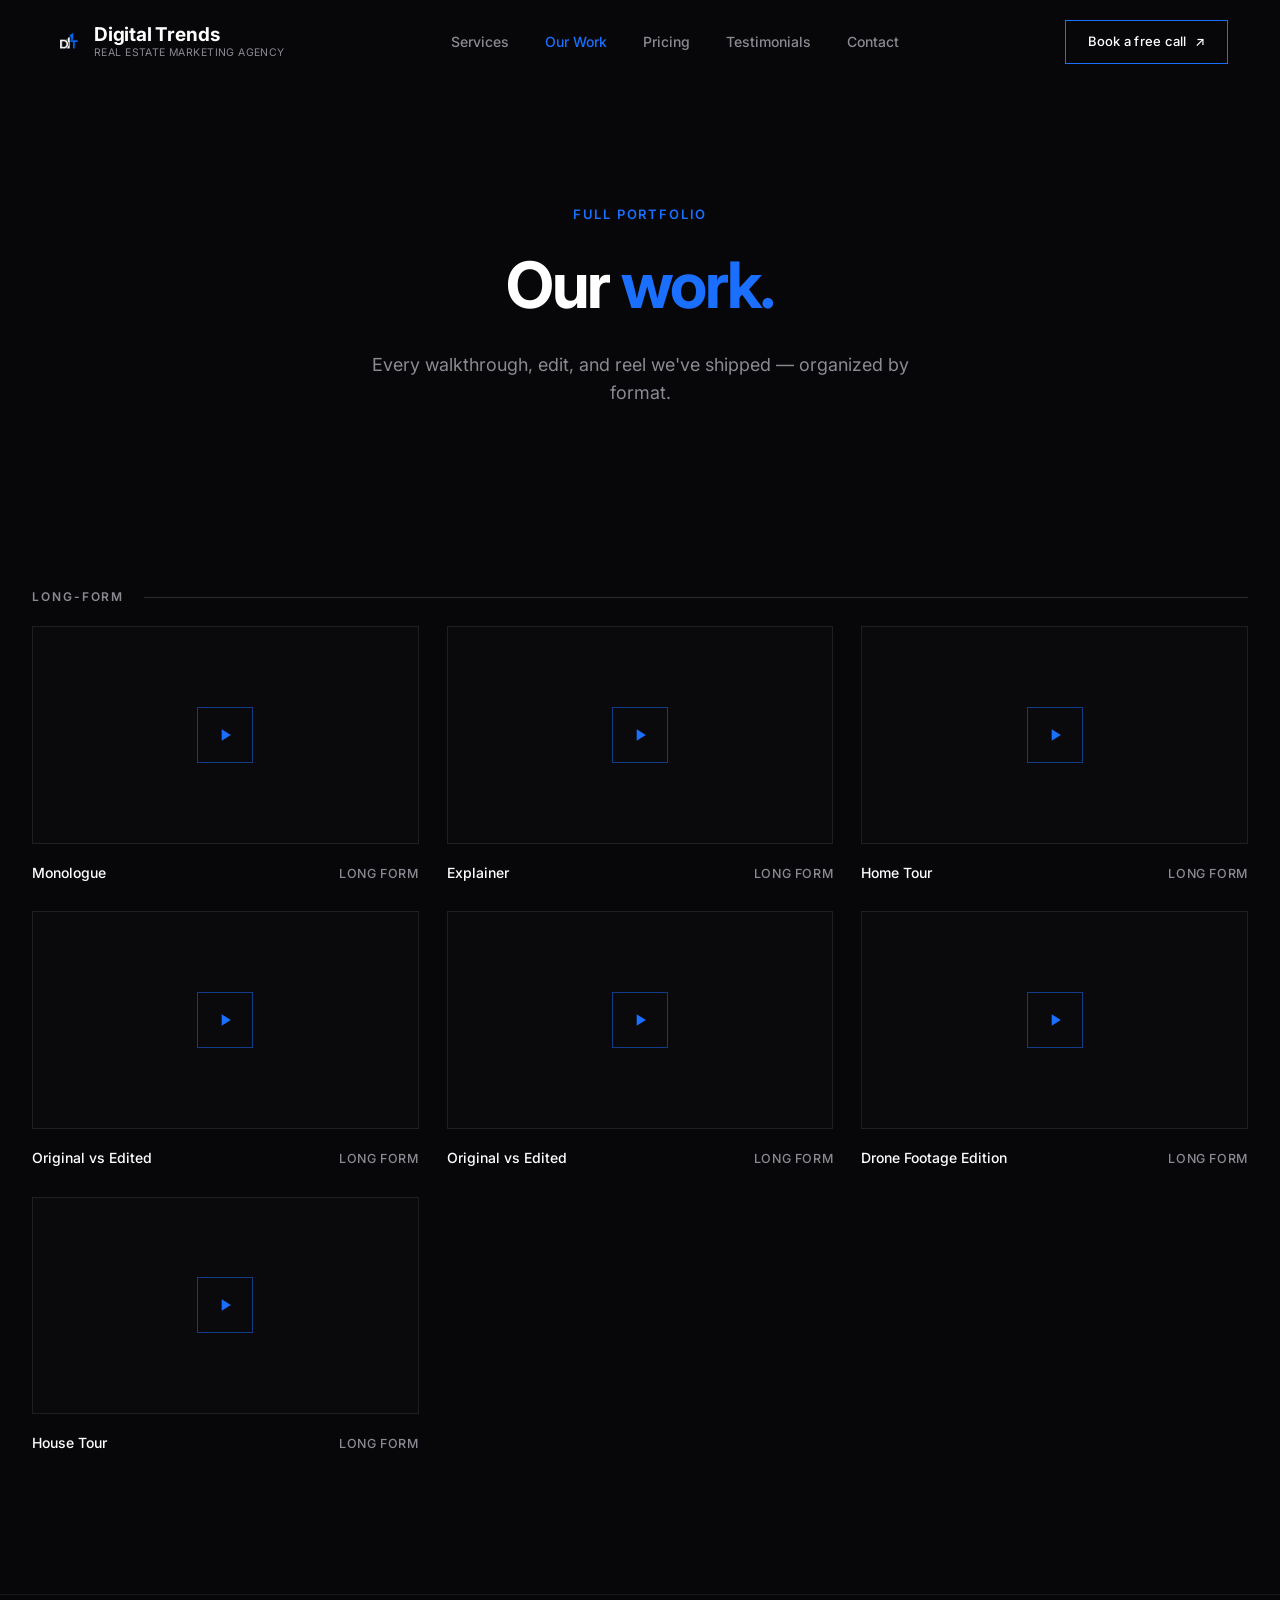
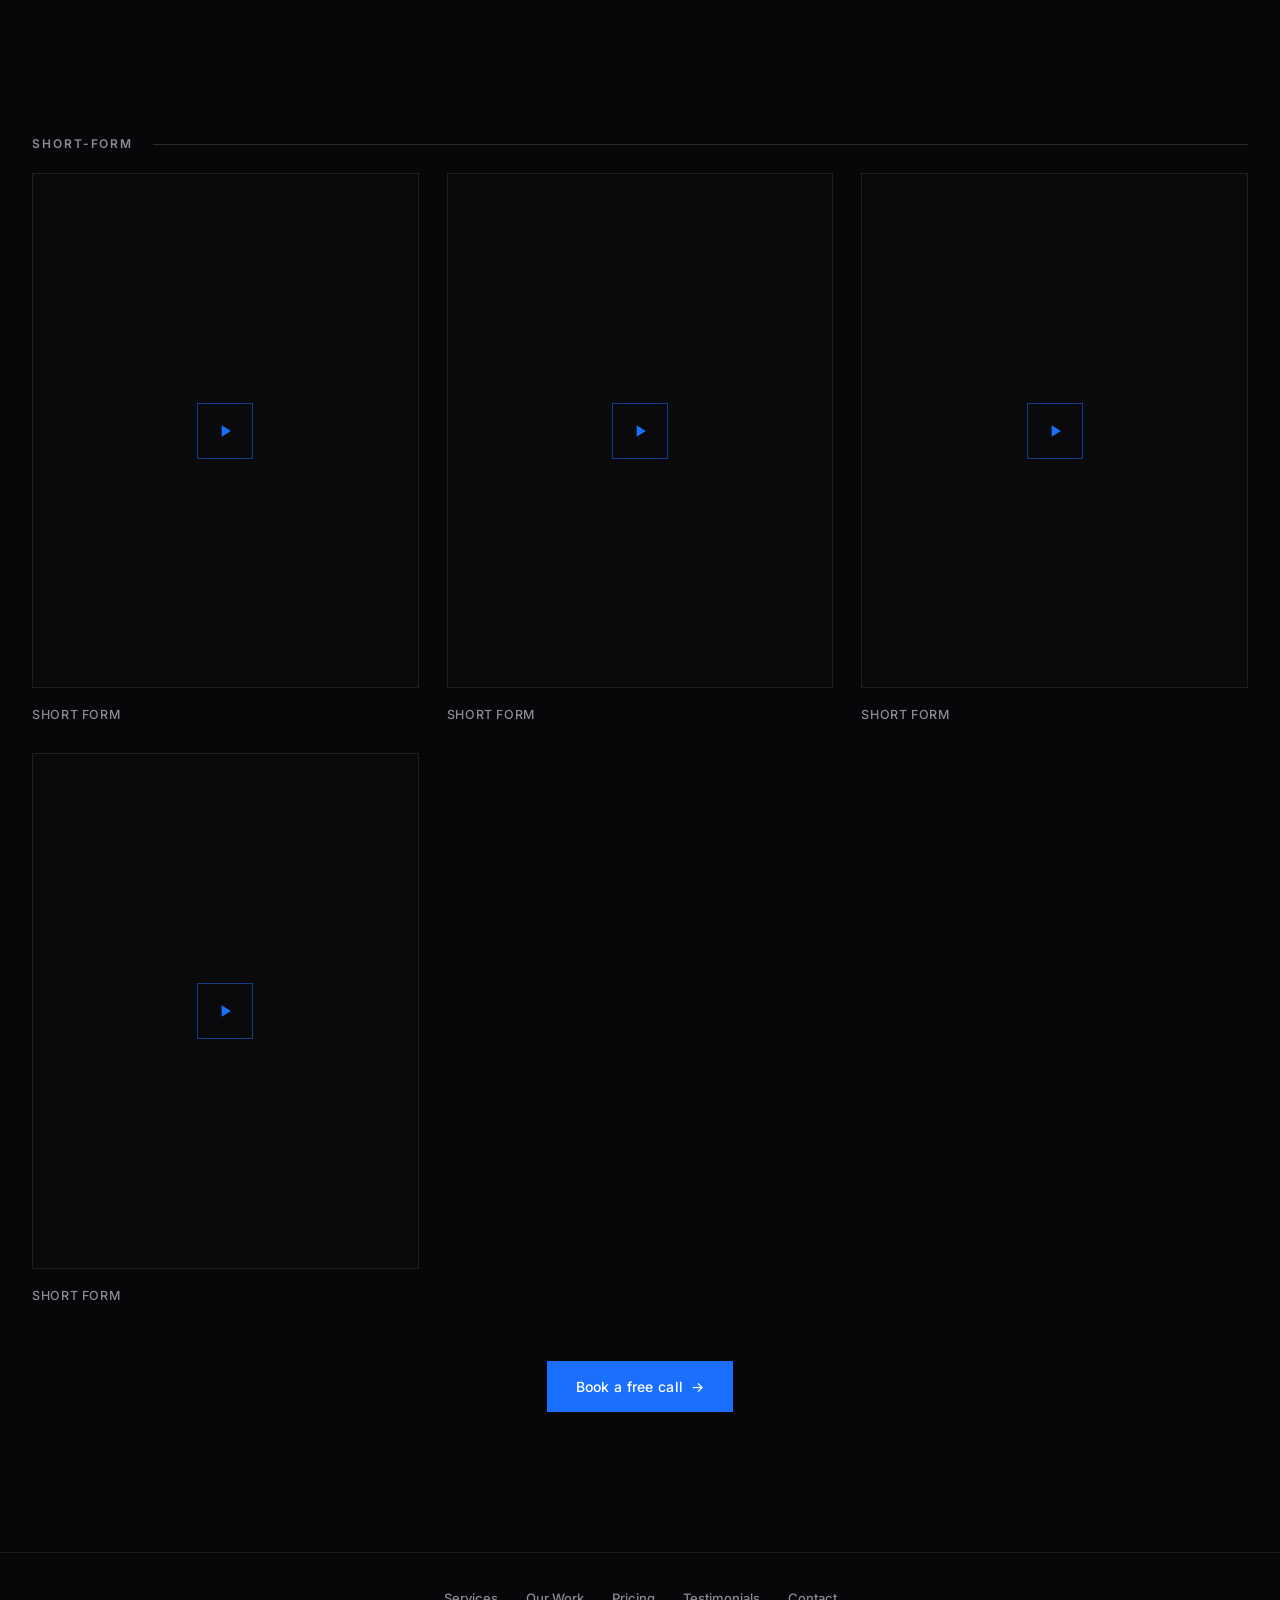
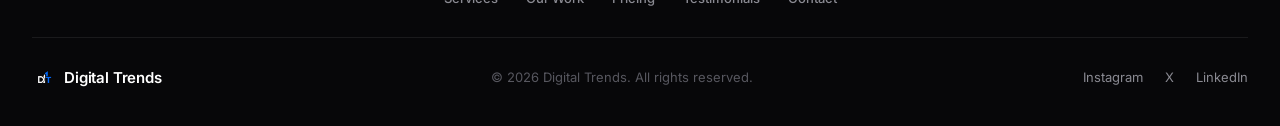
==== our-work.html @ fd2d45bd "Add files via upload" ====
<!DOCTYPE html>
<html lang="en">
<head>
<meta charset="UTF-8">
<meta name="viewport" content="width=device-width, initial-scale=1.0">
<title>Our Work — Digital Trends</title>
<meta name="description" content="Full portfolio of video editing, walkthroughs, and short-form content from Digital Trends.">
<link rel="icon" type="image/png" href="/logo-transparent.png">
<link rel="preconnect" href="https://fonts.googleapis.com">
<link rel="preconnect" href="https://fonts.gstatic.com" crossorigin>
<link href="https://fonts.googleapis.com/css2?family=Inter:wght@300;400;500;600;700&display=swap" rel="stylesheet">
<link rel="stylesheet" href="/styles.css">
</head>
<body>

<!-- NAVBAR -->
<header class="navbar" id="navbar">
  <div class="nav-inner">
    <a href="/" class="logo">
      <img src="/logo-transparent.png" alt="Digital Trends logo" class="logo-mark">
      <span class="logo-text-group">
        <span class="logo-text">Digital Trends</span>
        <span class="logo-sub">Real estate marketing agency</span>
      </span>
    </a>
    <nav class="nav-links">
      <a href="/#services">Services</a>
      <a href="/our-work.html" class="active">Our Work</a>
      <a href="/#pricing">Pricing</a>
      <a href="/#testimonials">Testimonials</a>
      <a href="/#contact">Contact</a>
    </nav>
    <a href="/#contact" class="btn btn-outline nav-cta">Book a free call <span class="arrow">↗</span></a>
    <button class="menu-toggle" id="menuToggle" aria-label="Toggle menu">
      <span></span><span></span><span></span>
    </button>
  </div>
  <div class="mobile-menu" id="mobileMenu">
    <a href="/#services">Services</a>
    <a href="/our-work.html">Our Work</a>
    <a href="/#pricing">Pricing</a>
    <a href="/#testimonials">Testimonials</a>
    <a href="/#contact">Contact</a>
    <a href="/#contact" class="btn btn-outline">Book a free call <span class="arrow">↗</span></a>
  </div>
</header>

<!-- PAGE HEADER -->
<section class="hero" style="padding-bottom: 40px;">
  <div class="hero-inner">
    <p class="eyebrow reveal">Full portfolio</p>
    <h1 class="hero-headline reveal" style="font-size: clamp(36px, 6vw, 64px);">
      <span>Our <span class="accent">work.</span></span>
    </h1>
    <p class="hero-sub reveal">Every walkthrough, edit, and reel we've shipped — organized by format.</p>
  </div>
</section>

<!-- LONG FORM -->
<section class="section" id="long-form" style="border-top: none;">
  <div class="section-inner">
    <p class="section-label">Long-form<span class="label-line"></span></p>
    <div class="work-grid work-grid-landscape">

      <div class="work-card reveal">
        <div class="work-thumb work-thumb-landscape" style="background-image:url('https://img.youtube.com/vi/fi4NK1GwsSE/hqdefault.jpg')" onclick="dtLoadVideo(this,'fi4NK1GwsSE')">
          <div class="play-btn"><svg viewBox="0 0 24 24" width="20" height="20"><path d="M8 5v14l11-7z" fill="currentColor"/></svg></div>
        </div>
        <div class="work-meta">
          <span>Monologue</span>
          <span class="work-platform">Long Form</span>
        </div>
      </div>

      <div class="work-card reveal">
        <div class="work-thumb work-thumb-landscape" style="background-image:url('https://img.youtube.com/vi/wLvbdM75cHY/hqdefault.jpg')" onclick="dtLoadVideo(this,'wLvbdM75cHY')">
          <div class="play-btn"><svg viewBox="0 0 24 24" width="20" height="20"><path d="M8 5v14l11-7z" fill="currentColor"/></svg></div>
        </div>
        <div class="work-meta">
          <span>Explainer</span>
          <span class="work-platform">Long Form</span>
        </div>
      </div>

      <div class="work-card reveal">
        <div class="work-thumb work-thumb-landscape" style="background-image:url('https://img.youtube.com/vi/Q_lu_Rno0AE/hqdefault.jpg')" onclick="dtLoadVideo(this,'Q_lu_Rno0AE')">
          <div class="play-btn"><svg viewBox="0 0 24 24" width="20" height="20"><path d="M8 5v14l11-7z" fill="currentColor"/></svg></div>
        </div>
        <div class="work-meta">
          <span>Home Tour</span>
          <span class="work-platform">Long Form</span>
        </div>
      </div>

      <div class="work-card reveal">
        <div class="work-thumb work-thumb-landscape" style="background-image:url('https://img.youtube.com/vi/Td4HWaUN7Wo/hqdefault.jpg')" onclick="dtLoadVideo(this,'Td4HWaUN7Wo')">
          <div class="play-btn"><svg viewBox="0 0 24 24" width="20" height="20"><path d="M8 5v14l11-7z" fill="currentColor"/></svg></div>
        </div>
        <div class="work-meta">
          <span>Original vs Edited</span>
          <span class="work-platform">Long Form</span>
        </div>
      </div>

      <div class="work-card reveal">
        <div class="work-thumb work-thumb-landscape" style="background-image:url('https://img.youtube.com/vi/u5E0Rns1EhI/hqdefault.jpg')" onclick="dtLoadVideo(this,'u5E0Rns1EhI')">
          <div class="play-btn"><svg viewBox="0 0 24 24" width="20" height="20"><path d="M8 5v14l11-7z" fill="currentColor"/></svg></div>
        </div>
        <div class="work-meta">
          <span>Original vs Edited</span>
          <span class="work-platform">Long Form</span>
        </div>
      </div>

      <div class="work-card reveal">
        <div class="work-thumb work-thumb-landscape" style="background-image:url('https://img.youtube.com/vi/aWLTbC9oyNI/hqdefault.jpg')" onclick="dtLoadVideo(this,'aWLTbC9oyNI')">
          <div class="play-btn"><svg viewBox="0 0 24 24" width="20" height="20"><path d="M8 5v14l11-7z" fill="currentColor"/></svg></div>
        </div>
        <div class="work-meta">
          <span>Drone Footage Edition</span>
          <span class="work-platform">Long Form</span>
        </div>
      </div>

      <div class="work-card reveal">
        <div class="work-thumb work-thumb-landscape" style="background-image:url('https://img.youtube.com/vi/Ean4Mn7zc-U/hqdefault.jpg')" onclick="dtLoadVideo(this,'Ean4Mn7zc-U')">
          <div class="play-btn"><svg viewBox="0 0 24 24" width="20" height="20"><path d="M8 5v14l11-7z" fill="currentColor"/></svg></div>
        </div>
        <div class="work-meta">
          <span>House Tour</span>
          <span class="work-platform">Long Form</span>
        </div>
      </div>

    </div>
  </div>
</section>

<!-- SHORT FORM -->
<section class="section" id="short-form">
  <div class="section-inner">
    <p class="section-label">Short-form<span class="label-line"></span></p>
    <div class="work-grid">

      <div class="work-card reveal">
        <div class="work-thumb" style="background-image:url('https://img.youtube.com/vi/OPn2lEMlhB8/hqdefault.jpg')" onclick="dtLoadVideo(this,'OPn2lEMlhB8')">
          <div class="play-btn"><svg viewBox="0 0 24 24" width="20" height="20"><path d="M8 5v14l11-7z" fill="currentColor"/></svg></div>
        </div>
        <div class="work-meta">
          <span class="work-platform">Short Form</span>
        </div>
      </div>

      <div class="work-card reveal">
        <div class="work-thumb" style="background-image:url('https://img.youtube.com/vi/ysMcJxgSS9Y/hqdefault.jpg')" onclick="dtLoadVideo(this,'ysMcJxgSS9Y')">
          <div class="play-btn"><svg viewBox="0 0 24 24" width="20" height="20"><path d="M8 5v14l11-7z" fill="currentColor"/></svg></div>
        </div>
        <div class="work-meta">
          <span class="work-platform">Short Form</span>
        </div>
      </div>

      <div class="work-card reveal">
        <div class="work-thumb" style="background-image:url('https://img.youtube.com/vi/kUng3A5QJ70/hqdefault.jpg')" onclick="dtLoadVideo(this,'kUng3A5QJ70')">
          <div class="play-btn"><svg viewBox="0 0 24 24" width="20" height="20"><path d="M8 5v14l11-7z" fill="currentColor"/></svg></div>
        </div>
        <div class="work-meta">
          <span class="work-platform">Short Form</span>
        </div>
      </div>

      <div class="work-card reveal">
        <div class="work-thumb" style="background-image:url('https://img.youtube.com/vi/Egazi7YWL7o/hqdefault.jpg')" onclick="dtLoadVideo(this,'Egazi7YWL7o')">
          <div class="play-btn"><svg viewBox="0 0 24 24" width="20" height="20"><path d="M8 5v14l11-7z" fill="currentColor"/></svg></div>
        </div>
        <div class="work-meta">
          <span class="work-platform">Short Form</span>
        </div>
      </div>

    </div>

    <div class="work-cta reveal">
      <a href="/#contact" class="btn btn-solid">Book a free call <span class="arrow">→</span></a>
    </div>
  </div>
</section>

<!-- FOOTER -->
<footer class="footer">
  <div class="footer-links">
    <a href="/#services">Services</a>
    <a href="/our-work.html">Our Work</a>
    <a href="/#pricing">Pricing</a>
    <a href="/#testimonials">Testimonials</a>
    <a href="/#contact">Contact</a>
  </div>
  <div class="footer-inner">
    <a href="/" class="logo footer-logo">
      <img src="/logo-transparent.png" alt="Digital Trends logo" class="logo-mark">
      <span class="logo-text">Digital Trends</span>
    </a>
    <p class="footer-copy">&copy; 2026 Digital Trends. All rights reserved.</p>
    <div class="footer-socials">
      <a href="https://www.instagram.com/real.estatetrends/" target="_blank" rel="noopener">Instagram</a>
      <a href="https://x.com/Digitalltrends" target="_blank" rel="noopener">X</a>
      <a href="https://www.linkedin.com/in/digital-trends-1b1905409/" target="_blank" rel="noopener">LinkedIn</a>
    </div>
  </div>
</footer>

<script src="/script.js"></script>
<script>
function dtLoadVideo(el, id) {
  el.style.backgroundImage = 'none';
  el.onclick = null;
  el.innerHTML = '<iframe src="https://www.youtube.com/embed/' + id + '?autoplay=1&modestbranding=1&rel=0" title="video" frameborder="0" allow="accelerometer; autoplay; clipboard-write; encrypted-media; gyroscope; picture-in-picture; web-share" allowfullscreen></iframe>';
}
</script>
</body>
</html>
---- styles.css ----
/* ==========================================================================
   Digital Trends — Luxury dark theme
   ========================================================================== */

:root {
  --bg: #070709;
  --bg-alt: #0c0c0f;
  --blue: #1a6fff;
  --white: #ffffff;
  --muted: #8a8a92;
  --muted-dim: #57575f;
  --border: rgba(255, 255, 255, 0.08);
  --border-strong: rgba(255, 255, 255, 0.14);
  --border-blue: rgba(26, 111, 255, 0.5);
  --max-width: 1240px;
  --section-pad: 140px;
}

* {
  margin: 0;
  padding: 0;
  box-sizing: border-box;
}

html {
  scroll-behavior: smooth;
  scroll-padding-top: 90px;
}

body {
  background: var(--bg);
  color: var(--white);
  font-family: 'Inter', -apple-system, BlinkMacSystemFont, sans-serif;
  font-weight: 400;
  line-height: 1.5;
  -webkit-font-smoothing: antialiased;
  overflow-x: hidden;
}

img, svg { display: block; max-width: 100%; }

a {
  color: inherit;
  text-decoration: none;
}

ul { list-style: none; }

.accent { color: var(--blue); }

/* ---- Reveal on scroll ---- */
.reveal {
  opacity: 0;
  transform: translateY(24px);
  transition: opacity 0.8s cubic-bezier(0.16, 1, 0.3, 1), transform 0.8s cubic-bezier(0.16, 1, 0.3, 1);
}
.reveal.in-view {
  opacity: 1;
  transform: translateY(0);
}

/* ---- Buttons ---- */
.btn {
  display: inline-flex;
  align-items: center;
  gap: 8px;
  padding: 14px 28px;
  font-size: 14px;
  font-weight: 500;
  letter-spacing: 0.02em;
  border: 0.5px solid transparent;
  cursor: pointer;
  transition: all 0.25s ease;
  white-space: nowrap;
}

.btn .arrow {
  transition: transform 0.25s ease;
  display: inline-block;
}
.btn:hover .arrow {
  transform: translate(3px, -2px);
}

.btn-solid {
  background: var(--blue);
  color: var(--white);
  border-color: var(--blue);
}
.btn-solid:hover {
  background: #0d5ce0;
  border-color: #0d5ce0;
}

.btn-outline {
  background: transparent;
  color: var(--white);
  border-color: var(--blue);
}
.btn-outline:hover {
  background: var(--blue);
  color: var(--white);
}

.btn-ghost {
  background: transparent;
  color: var(--white);
  border-color: var(--border-strong);
}
.btn-ghost:hover {
  border-color: var(--white);
}

/* ==========================================================================
   Navbar
   ========================================================================== */

.navbar {
  position: sticky;
  top: 0;
  z-index: 1000;
  width: 100%;
  border-bottom: 0.5px solid transparent;
  transition: border-color 0.3s ease, background 0.3s ease, backdrop-filter 0.3s ease;
}

.navbar.scrolled {
  background: rgba(7, 7, 9, 0.72);
  backdrop-filter: blur(14px);
  -webkit-backdrop-filter: blur(14px);
  border-bottom-color: var(--border);
}

.nav-inner {
  max-width: var(--max-width);
  margin: 0 auto;
  padding: 20px 32px;
  display: flex;
  align-items: center;
  justify-content: space-between;
  gap: 24px;
}

.logo {
  display: flex;
  flex-direction: column;
  gap: 2px;
  line-height: 1.1;
}

.logo-text {
  font-size: 19px;
  font-weight: 700;
  letter-spacing: -0.01em;
}

.logo-sub {
  font-size: 10.5px;
  font-weight: 400;
  color: var(--muted);
  letter-spacing: 0.04em;
  text-transform: uppercase;
}

.nav-links {
  display: flex;
  align-items: center;
  gap: 36px;
  margin: 0 auto;
}

.nav-links a {
  font-size: 14px;
  font-weight: 500;
  color: var(--muted);
  transition: color 0.2s ease;
  position: relative;
}

.nav-links a:hover {
  color: var(--white);
}

.nav-links a.active,
.mobile-menu a.active {
  color: var(--blue);
}

.nav-cta {
  padding: 11px 22px;
  font-size: 13px;
  flex-shrink: 0;
}

.menu-toggle {
  display: none;
  flex-direction: column;
  gap: 5px;
  background: none;
  border: none;
  cursor: pointer;
  padding: 6px;
}
.menu-toggle span {
  width: 22px;
  height: 1px;
  background: var(--white);
  transition: all 0.25s ease;
}

.mobile-menu {
  display: none;
  flex-direction: column;
  gap: 0;
  padding: 0 32px;
  max-height: 0;
  overflow: hidden;
  transition: max-height 0.35s ease, padding 0.35s ease;
  background: rgba(7, 7, 9, 0.98);
  border-bottom: 0.5px solid var(--border);
}
.mobile-menu.open {
  max-height: 420px;
  padding: 12px 32px 28px;
}
.mobile-menu a {
  padding: 14px 0;
  border-bottom: 0.5px solid var(--border);
  font-size: 15px;
  font-weight: 500;
  color: var(--white);
}
.mobile-menu .btn {
  margin-top: 20px;
  justify-content: center;
  border-bottom: none;
}

/* ==========================================================================
   Hero
   ========================================================================== */

.hero {
  padding: 120px 32px 100px;
  display: flex;
  justify-content: center;
}

.hero-inner {
  max-width: 880px;
  width: 100%;
  text-align: center;
  display: flex;
  flex-direction: column;
  align-items: center;
}

.eyebrow {
  font-size: 13px;
  font-weight: 600;
  color: var(--blue);
  text-transform: uppercase;
  letter-spacing: 0.14em;
  margin-bottom: 28px;
}

.hero-headline {
  font-size: clamp(44px, 8vw, 92px);
  font-weight: 700;
  letter-spacing: -0.03em;
  line-height: 1.04;
  display: flex;
  flex-direction: column;
}

.hero-sub {
  margin-top: 32px;
  max-width: 560px;
  font-size: 18px;
  font-weight: 400;
  color: var(--muted);
  line-height: 1.6;
}

.hero-actions {
  margin-top: 44px;
  display: flex;
  gap: 16px;
  flex-wrap: wrap;
  justify-content: center;
}

.hero-actions .btn {
  padding: 16px 32px;
  font-size: 15px;
}

.hero-proof {
  margin-top: 36px;
  font-size: 13px;
  color: var(--muted-dim);
  letter-spacing: 0.02em;
}

/* ==========================================================================
   Ticker
   ========================================================================== */

.ticker-bar {
  border-top: 0.5px solid var(--border);
  border-bottom: 0.5px solid var(--border);
  background: var(--bg-alt);
  overflow: hidden;
  padding: 22px 0;
  white-space: nowrap;
}

.ticker-track {
  display: inline-flex;
  align-items: center;
  animation: ticker-scroll 32s linear infinite;
  will-change: transform;
}

.ticker-track:hover {
  animation-play-state: paused;
}

.ticker-item {
  display: inline-flex;
  align-items: center;
  gap: 20px;
  padding: 0 28px;
  font-size: 14px;
  font-weight: 500;
  color: var(--muted-dim);
  text-transform: uppercase;
  letter-spacing: 0.08em;
}

.ticker-item .ticker-arrow {
  color: var(--blue);
  font-size: 14px;
}

@keyframes ticker-scroll {
  0% { transform: translateX(0); }
  100% { transform: translateX(-50%); }
}

/* ==========================================================================
   Stats
   ========================================================================== */

.stats {
  display: grid;
  grid-template-columns: repeat(3, 1fr);
  max-width: var(--max-width);
  margin: 0 auto;
}

.stat-item {
  padding: 72px 32px;
  text-align: center;
  border-right: 0.5px solid var(--border);
  display: flex;
  flex-direction: column;
  gap: 10px;
  align-items: center;
}

.stat-item:last-child {
  border-right: none;
}

.stat-number {
  font-size: clamp(40px, 5vw, 60px);
  font-weight: 700;
  letter-spacing: -0.02em;
  color: var(--white);
}

.stat-label {
  font-size: 12px;
  font-weight: 500;
  color: var(--muted);
  text-transform: uppercase;
  letter-spacing: 0.1em;
}

/* ==========================================================================
   Sections (shared)
   ========================================================================== */

.section {
  padding: var(--section-pad) 32px;
  border-top: 0.5px solid var(--border);
}

.section-inner {
  max-width: var(--max-width);
  margin: 0 auto;
}

.section-label {
  display: flex;
  align-items: center;
  gap: 20px;
  font-size: 12px;
  font-weight: 600;
  color: var(--muted);
  text-transform: uppercase;
  letter-spacing: 0.16em;
  margin-bottom: 20px;
}

.label-line {
  flex: 1;
  height: 0.5px;
  background: var(--border-strong);
}

.section-headline {
  font-size: clamp(30px, 4.5vw, 46px);
  font-weight: 700;
  letter-spacing: -0.02em;
  max-width: 700px;
  margin-bottom: 64px;
}

/* ==========================================================================
   Services
   ========================================================================== */

.services-grid {
  display: grid;
  grid-template-columns: repeat(3, 1fr);
  gap: 0.5px;
  background: var(--border);
  border: 0.5px solid var(--border);
}

.card {
  background: var(--bg);
  padding: 44px 36px;
  transition: background 0.3s ease, box-shadow 0.3s ease;
  position: relative;
}

.service-card {
  display: flex;
  flex-direction: column;
}

.service-card:hover {
  background: var(--bg-alt);
  box-shadow: inset 0 0 0 0.5px var(--border-blue);
}

.service-num {
  font-size: 13px;
  font-weight: 600;
  color: var(--blue);
  letter-spacing: 0.08em;
  margin-bottom: 24px;
}

.service-card h3 {
  font-size: 21px;
  font-weight: 600;
  letter-spacing: -0.01em;
  margin-bottom: 12px;
}

.service-card p {
  font-size: 14.5px;
  color: var(--muted);
  line-height: 1.6;
  flex: 1;
}

.chips {
  display: flex;
  flex-wrap: wrap;
  gap: 8px;
  margin-top: 28px;
}

.chip {
  font-size: 11.5px;
  font-weight: 500;
  color: var(--blue);
  border: 0.5px solid var(--border-blue);
  padding: 6px 12px;
  text-transform: uppercase;
  letter-spacing: 0.04em;
}

.cta-card {
  background: var(--bg-alt);
  display: flex;
  flex-direction: column;
  justify-content: center;
  align-items: flex-start;
  gap: 26px;
}

.cta-card h3 {
  font-size: 24px;
  font-weight: 600;
  line-height: 1.3;
  letter-spacing: -0.01em;
}

/* ---- Standalone closing CTA (home page, before footer) ---- */

.cta-card-standalone {
  align-items: center;
  text-align: center;
  padding: 72px 48px;
  border: 0.5px solid var(--border);
  transition: box-shadow 0.3s ease;
}

.cta-card-standalone:hover {
  box-shadow: inset 0 0 0 0.5px var(--border-blue);
}

.cta-card-standalone h3 {
  font-size: clamp(26px, 4vw, 36px);
}

/* ==========================================================================
   Our Work
   ========================================================================== */

.work-grid {
  display: grid;
  grid-template-columns: repeat(3, 1fr);
  gap: 28px;
}

.work-card {
  display: flex;
  flex-direction: column;
  gap: 18px;
}

.work-thumb {
  aspect-ratio: 9 / 12;
  background: var(--bg-alt);
  background-size: cover;
  background-position: center;
  border: 0.5px solid var(--border);
  display: flex;
  flex-direction: column;
  align-items: center;
  justify-content: center;
  gap: 18px;
  transition: border-color 0.3s ease;
  position: relative;
  cursor: pointer;
  overflow: hidden;
}

.work-thumb::before {
  content: '';
  position: absolute;
  inset: 0;
  background: rgba(7, 7, 9, 0.32);
  transition: background 0.25s ease;
}

.work-thumb:hover::before {
  background: rgba(7, 7, 9, 0.5);
}

.work-thumb .play-btn {
  position: relative;
  z-index: 1;
}

.work-card:hover .work-thumb {
  border-color: var(--border-blue);
}

.play-btn {
  width: 56px;
  height: 56px;
  border: 0.5px solid var(--border-blue);
  display: flex;
  align-items: center;
  justify-content: center;
  color: var(--blue);
  transition: background 0.25s ease, color 0.25s ease;
}

.work-card:hover .play-btn {
  background: var(--blue);
  color: var(--white);
}

.work-upload-note {
  font-size: 12px;
  color: var(--muted-dim);
  text-transform: uppercase;
  letter-spacing: 0.08em;
}

.work-meta {
  display: flex;
  justify-content: space-between;
  align-items: baseline;
  font-size: 14px;
  font-weight: 500;
}

.work-platform {
  color: var(--muted);
  font-size: 12.5px;
  text-transform: uppercase;
  letter-spacing: 0.05em;
}

.work-cta {
  margin-top: 56px;
  display: flex;
  justify-content: center;
}

/* ---- Video embeds (added) ---- */

.work-subheading {
  font-size: 13px;
  font-weight: 600;
  color: var(--muted);
  text-transform: uppercase;
  letter-spacing: 0.1em;
  margin-bottom: 24px;
}

.work-subheading:not(:first-of-type) {
  margin-top: 56px;
}

.work-thumb iframe {
  position: absolute;
  top: 0;
  left: 0;
  width: 100%;
  height: 100%;
  border: 0;
}

.work-grid-landscape .work-thumb-landscape {
  aspect-ratio: 16 / 9;
}

/* ==========================================================================
   Pricing
   ========================================================================== */

.pricing-grid {
  display: grid;
  grid-template-columns: repeat(3, 1fr);
  gap: 24px;
  align-items: stretch;
}

.price-card {
  border: 0.5px solid var(--border);
  padding: 44px 36px;
  display: flex;
  flex-direction: column;
  position: relative;
  transition: border-color 0.3s ease;
}

.price-card:hover {
  border-color: var(--border-strong);
}

.price-card h3 {
  font-size: 18px;
  font-weight: 600;
  text-transform: uppercase;
  letter-spacing: 0.08em;
  color: var(--muted);
  margin-bottom: 24px;
}

.price-card-highlight {
  border-color: var(--blue);
  background: var(--bg-alt);
}

.price-card-highlight h3 {
  color: var(--white);
}

.badge {
  position: absolute;
  top: -14px;
  left: 36px;
  background: var(--blue);
  color: var(--white);
  font-size: 11px;
  font-weight: 600;
  letter-spacing: 0.06em;
  text-transform: uppercase;
  padding: 6px 14px;
}

.price {
  display: flex;
  align-items: baseline;
  gap: 6px;
  margin-bottom: 36px;
}

.price-amount {
  font-size: 44px;
  font-weight: 700;
  letter-spacing: -0.02em;
}

.price-period {
  font-size: 14px;
  color: var(--muted);
}

.price-features {
  display: flex;
  flex-direction: column;
  gap: 16px;
  flex: 1;
  margin-bottom: 36px;
}

.price-features li {
  font-size: 14px;
  color: var(--muted);
  padding-left: 22px;
  position: relative;
  line-height: 1.5;
}

.price-features li::before {
  content: '';
  position: absolute;
  left: 0;
  top: 7px;
  width: 8px;
  height: 0.5px;
  background: var(--blue);
}

.price-btn {
  width: 100%;
  justify-content: center;
}

.pricing-note {
  margin-top: 48px;
  text-align: center;
  font-size: 14px;
  color: var(--muted-dim);
}

/* ==========================================================================
   Testimonials
   ========================================================================== */

.testimonial-grid {
  display: grid;
  grid-template-columns: repeat(3, 1fr);
  gap: 24px;
}

.testimonial-card {
  border: 0.5px solid var(--border);
  padding: 40px 32px;
  display: flex;
  flex-direction: column;
  gap: 20px;
  transition: border-color 0.3s ease;
}

.testimonial-card:hover {
  border-color: var(--border-strong);
}

.quote-mark {
  font-size: 48px;
  font-weight: 700;
  color: var(--blue);
  line-height: 1;
  font-family: Georgia, serif;
}

.testimonial-text {
  font-size: 15px;
  line-height: 1.7;
  color: var(--white);
  flex: 1;
}

.testimonial-name {
  font-size: 13px;
  color: var(--muted);
  font-weight: 500;
}

/* ==========================================================================
   How it works
   ========================================================================== */

.steps-row {
  display: grid;
  grid-template-columns: repeat(4, 1fr);
}

.step {
  padding: 0 32px;
  border-left: 0.5px solid var(--border);
  display: flex;
  flex-direction: column;
  gap: 16px;
}

.step:first-child {
  padding-left: 0;
  border-left: none;
}

.step-num {
  font-size: 13px;
  font-weight: 600;
  color: var(--blue);
  letter-spacing: 0.08em;
}

.step h3 {
  font-size: 19px;
  font-weight: 600;
  letter-spacing: -0.01em;
}

.step p {
  font-size: 14px;
  color: var(--muted);
  line-height: 1.6;
}

/* ==========================================================================
   Contact
   ========================================================================== */

.contact-section {
  border-top: 0.5px solid var(--border);
  background: var(--bg-alt);
  padding: var(--section-pad) 32px;
}

.contact-inner {
  max-width: var(--max-width);
  margin: 0 auto;
  display: grid;
  grid-template-columns: 1fr 1fr;
  gap: 80px;
  align-items: start;
}

.contact-headline {
  font-size: clamp(32px, 5vw, 52px);
  font-weight: 700;
  letter-spacing: -0.02em;
  line-height: 1.1;
  margin-bottom: 24px;
}

.contact-sub {
  font-size: 15px;
  color: var(--muted);
  line-height: 1.6;
  max-width: 420px;
  margin-bottom: 56px;
}

.contact-details {
  display: flex;
  flex-direction: column;
  gap: 20px;
}

.contact-email {
  font-size: 16px;
  font-weight: 500;
  color: var(--white);
  transition: color 0.2s ease;
}
.contact-email:hover {
  color: var(--blue);
}

.contact-socials {
  display: flex;
  gap: 24px;
}

.contact-socials a {
  font-size: 13px;
  color: var(--muted);
  text-transform: uppercase;
  letter-spacing: 0.05em;
  transition: color 0.2s ease;
}
.contact-socials a:hover {
  color: var(--blue);
}

.contact-form {
  display: flex;
  flex-direction: column;
  gap: 22px;
}

.form-group {
  display: flex;
  flex-direction: column;
  gap: 10px;
}

.form-group label {
  font-size: 12px;
  font-weight: 500;
  color: var(--muted);
  text-transform: uppercase;
  letter-spacing: 0.06em;
}

.form-group input,
.form-group textarea {
  background: transparent;
  border: 0.5px solid var(--border-strong);
  color: var(--white);
  padding: 14px 16px;
  font-family: 'Inter', sans-serif;
  font-size: 14px;
  transition: border-color 0.2s ease;
  resize: vertical;
}

.form-group input:focus,
.form-group textarea:focus {
  outline: none;
  border-color: var(--blue);
}

.form-submit {
  margin-top: 8px;
  justify-content: center;
}

.form-success {
  display: none;
  font-size: 13px;
  color: var(--blue);
  margin-top: -6px;
}
.form-success.visible {
  display: block;
}

/* ==========================================================================
   Footer
   ========================================================================== */

.footer {
  border-top: 0.5px solid var(--border);
  padding: 36px 32px;
}

.footer-links {
  max-width: var(--max-width);
  margin: 0 auto;
  display: flex;
  justify-content: center;
  gap: 28px;
  flex-wrap: wrap;
  padding-bottom: 28px;
  margin-bottom: 28px;
  border-bottom: 0.5px solid var(--border);
}

.footer-links a {
  font-size: 13px;
  font-weight: 500;
  color: var(--muted);
  transition: color 0.2s ease;
}
.footer-links a:hover {
  color: var(--blue);
}

.footer-inner {
  max-width: var(--max-width);
  margin: 0 auto;
  display: flex;
  align-items: center;
  justify-content: space-between;
  gap: 20px;
  flex-wrap: wrap;
}

.footer-logo .logo-text {
  font-size: 15px;
  font-weight: 600;
}

.footer-copy {
  font-size: 13px;
  color: var(--muted-dim);
}

.footer-socials {
  display: flex;
  gap: 22px;
}

.footer-socials a {
  font-size: 13px;
  color: var(--muted);
  transition: color 0.2s ease;
}
.footer-socials a:hover {
  color: var(--blue);
}

/* ==========================================================================
   Logo image (added)
   ========================================================================== */

.logo { flex-direction: row; align-items: center; gap: 10px; }
.logo-mark { width: 32px; height: 32px; object-fit: contain; flex-shrink: 0; }
.logo-text-group { display: flex; flex-direction: column; gap: 2px; line-height: 1.1; }
.footer-logo.logo { gap: 8px; }
.footer-logo .logo-mark { width: 24px; height: 24px; }

/* ==========================================================================
   Responsive
   ========================================================================== */

@media (max-width: 980px) {
  :root { --section-pad: 96px; }

  .nav-links { display: none; }
  .nav-cta { display: none; }
  .menu-toggle { display: flex; }
  .mobile-menu { display: flex; }

  .services-grid { grid-template-columns: repeat(2, 1fr); }
  .work-grid { grid-template-columns: repeat(2, 1fr); }
  .pricing-grid { grid-template-columns: 1fr; }
  .testimonial-grid { grid-template-columns: 1fr; }
  .steps-row { grid-template-columns: repeat(2, 1fr); row-gap: 40px; }
  .step:nth-child(2) { border-left: 0.5px solid var(--border); }
  .step:nth-child(3) { padding-left: 0; border-left: none; }

  .contact-inner { grid-template-columns: 1fr; gap: 56px; }
}

@media (max-width: 640px) {
  .stats { grid-template-columns: 1fr; }
  .stat-item { border-right: none; border-bottom: 0.5px solid var(--border); }
  .stat-item:last-child { border-bottom: none; }

  .services-grid { grid-template-columns: 1fr; }
  .work-grid { grid-template-columns: 1fr; }
  .steps-row { grid-template-columns: 1fr; }
  .step { border-left: none; padding-left: 0; border-top: 0.5px solid var(--border); padding-top: 32px; }
  .step:first-child { border-top: none; padding-top: 0; }

  .hero { padding: 90px 20px 70px; }
  .section { padding: var(--section-pad) 20px; }
  .contact-section { padding: var(--section-pad) 20px; }
  .nav-inner { padding: 16px 20px; }

  .footer-inner { flex-direction: column; text-align: center; }
}
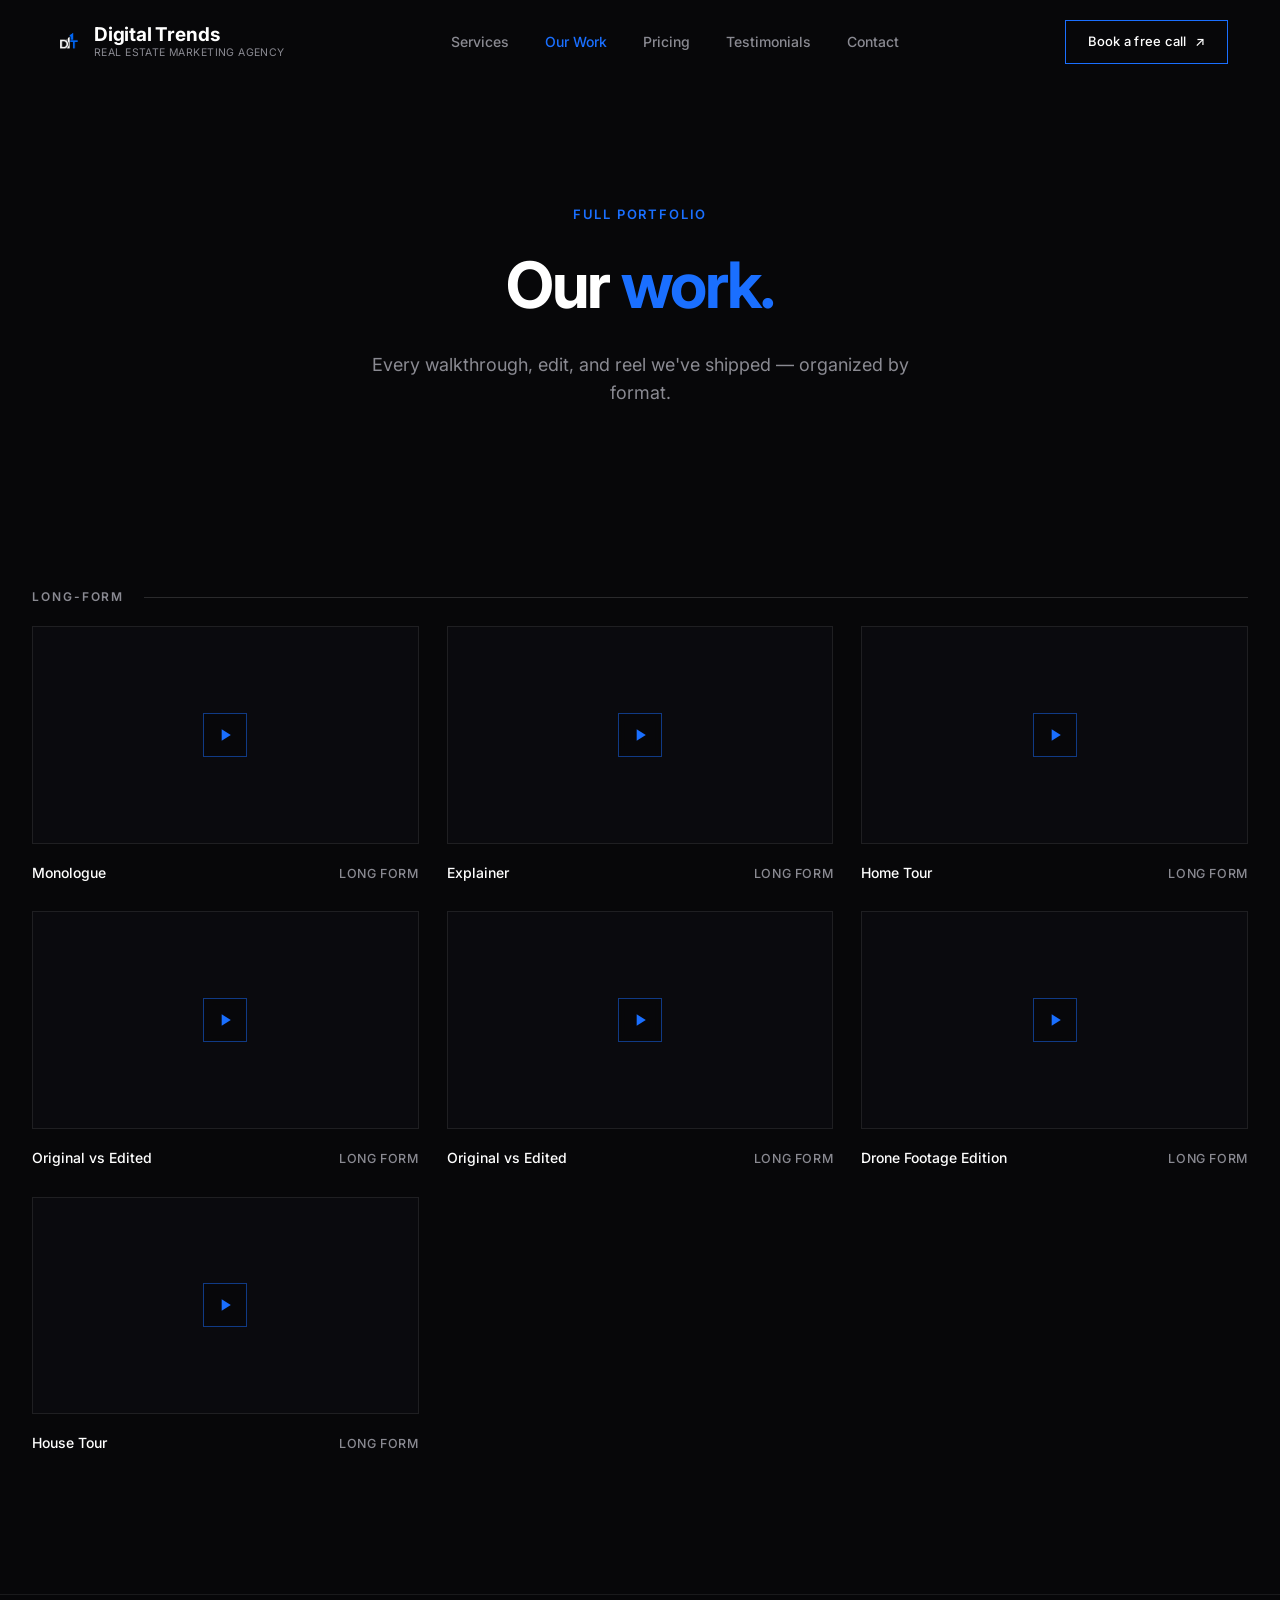
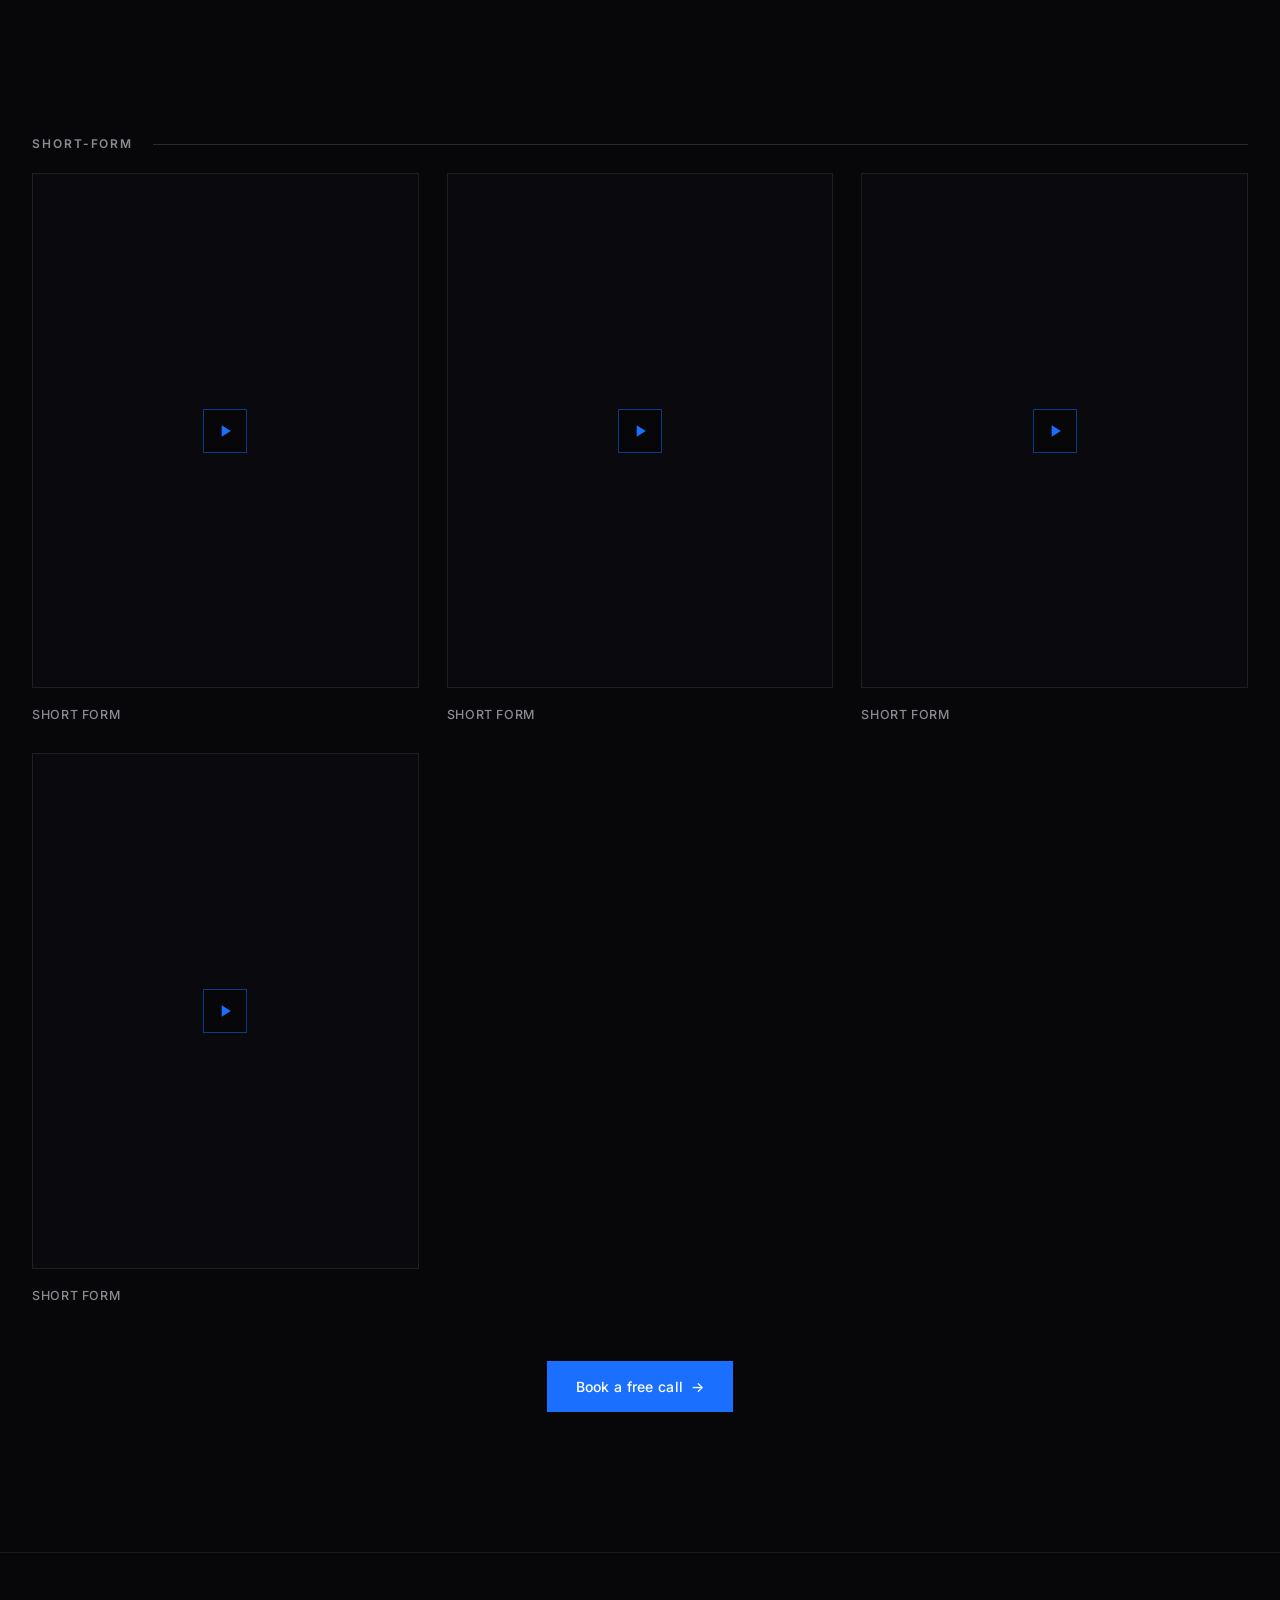
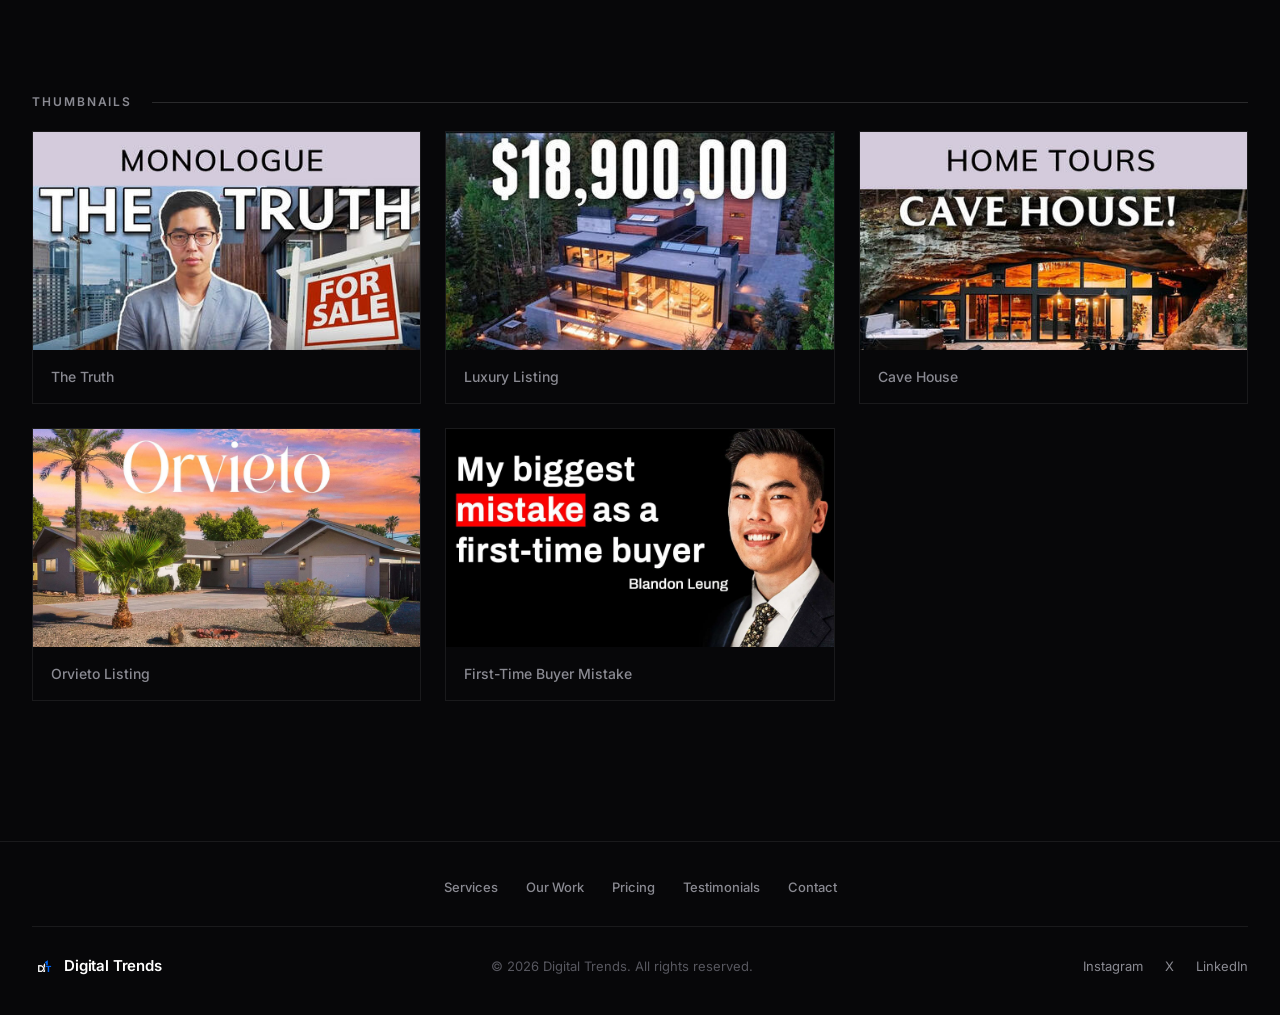
==== commit 1cc57a6b: "Add files via upload" ====
--- a/our-work.html
+++ b/our-work.html
@@ -186,6 +186,35 @@
   </div>
 </section>
 
+<!-- THUMBNAILS -->
+<section class="section" id="thumbnails">
+  <div class="section-inner">
+    <p class="section-label">Thumbnails<span class="label-line"></span></p>
+    <div class="thumbnail-grid">
+      <div class="thumbnail-card reveal">
+        <img src="/thumb-monologue.jpg" alt="Monologue thumbnail">
+        <p class="thumbnail-caption">The Truth</p>
+      </div>
+      <div class="thumbnail-card reveal">
+        <img src="/thumb-luxury-listing.jpg" alt="Luxury listing thumbnail">
+        <p class="thumbnail-caption">Luxury Listing</p>
+      </div>
+      <div class="thumbnail-card reveal">
+        <img src="/thumb-cave-house.jpg" alt="Cave House thumbnail">
+        <p class="thumbnail-caption">Cave House</p>
+      </div>
+      <div class="thumbnail-card reveal">
+        <img src="/thumb-orvieto.webp" alt="Orvieto listing thumbnail">
+        <p class="thumbnail-caption">Orvieto Listing</p>
+      </div>
+      <div class="thumbnail-card reveal">
+        <img src="/thumb-first-time-buyer.webp" alt="First-time buyer thumbnail">
+        <p class="thumbnail-caption">First-Time Buyer Mistake</p>
+      </div>
+    </div>
+  </div>
+</section>
+
 <!-- FOOTER -->
 <footer class="footer">
   <div class="footer-links">
--- a/styles.css
+++ b/styles.css
@@ -557,7 +557,7 @@
   align-items: center;
   justify-content: center;
   gap: 18px;
-  transition: border-color 0.3s ease;
+  transition: border-color 0.3s ease, transform 0.35s cubic-bezier(0.16, 1, 0.3, 1);
   position: relative;
   cursor: pointer;
   overflow: hidden;
@@ -567,17 +567,71 @@
   content: '';
   position: absolute;
   inset: 0;
-  background: rgba(7, 7, 9, 0.32);
+  background: rgba(7, 7, 9, 0.22);
   transition: background 0.25s ease;
 }
 
+.work-thumb:hover {
+  border-color: var(--border-blue);
+}
+
 .work-thumb:hover::before {
-  background: rgba(7, 7, 9, 0.5);
+  background: rgba(7, 7, 9, 0.4);
 }
 
 .work-thumb .play-btn {
   position: relative;
   z-index: 1;
+  width: 44px;
+  height: 44px;
+  background: rgba(7, 7, 9, 0.55);
+  backdrop-filter: blur(4px);
+  transition: background 0.25s ease, transform 0.25s ease;
+}
+
+.work-thumb:hover .play-btn {
+  transform: scale(1.08);
+}
+
+/* ---- Static thumbnail-design gallery (added) ---- */
+
+.thumbnail-grid {
+  display: grid;
+  grid-template-columns: repeat(3, 1fr);
+  gap: 24px;
+}
+
+.thumbnail-card {
+  border: 0.5px solid var(--border);
+  overflow: hidden;
+  transition: border-color 0.3s ease;
+}
+
+.thumbnail-card:hover {
+  border-color: var(--border-blue);
+}
+
+.thumbnail-card img {
+  width: 100%;
+  aspect-ratio: 16 / 9;
+  object-fit: cover;
+  display: block;
+  transition: transform 0.4s cubic-bezier(0.16, 1, 0.3, 1);
+}
+
+.thumbnail-card:hover img {
+  transform: scale(1.04);
+}
+
+.thumbnail-caption {
+  padding: 16px 18px;
+  font-size: 14px;
+  font-weight: 500;
+  color: var(--muted);
+}
+
+@media (max-width: 900px) {
+  .thumbnail-grid { grid-template-columns: 1fr; }
 }
 
 .work-card:hover .work-thumb {
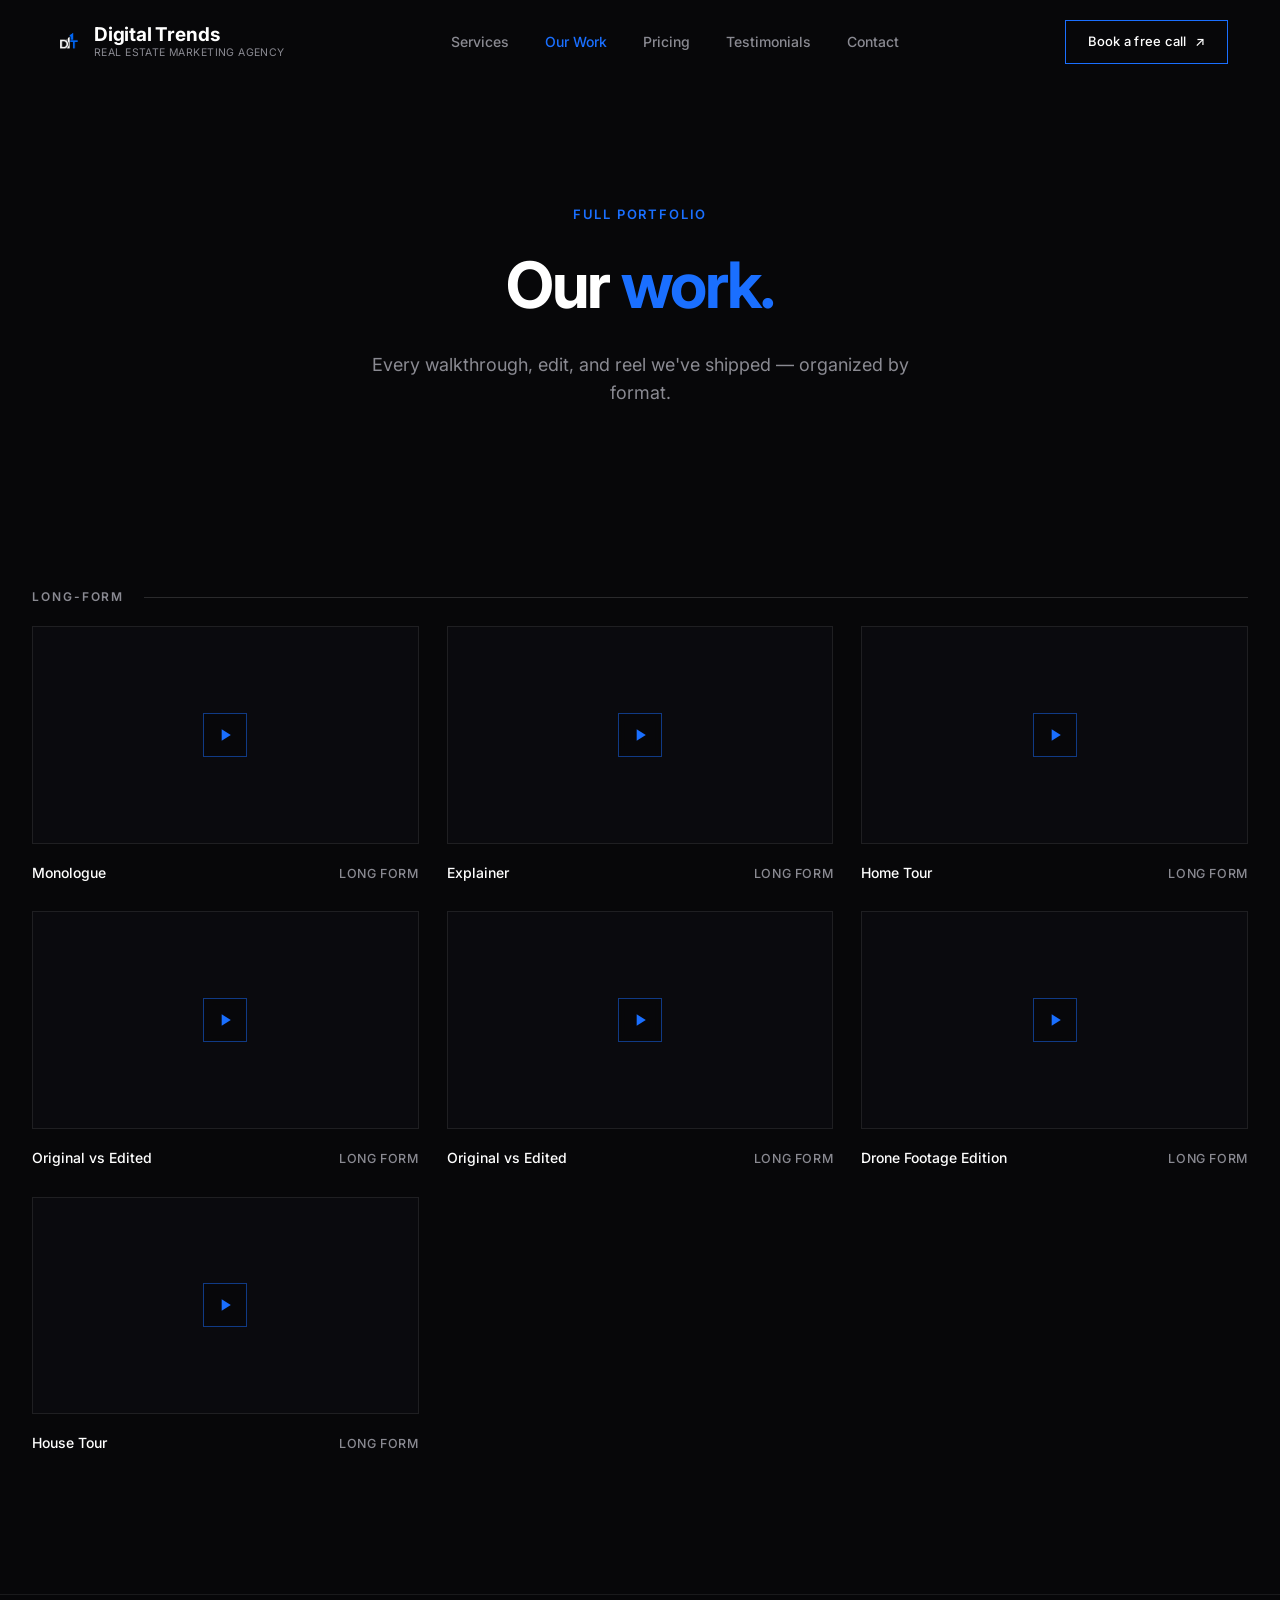
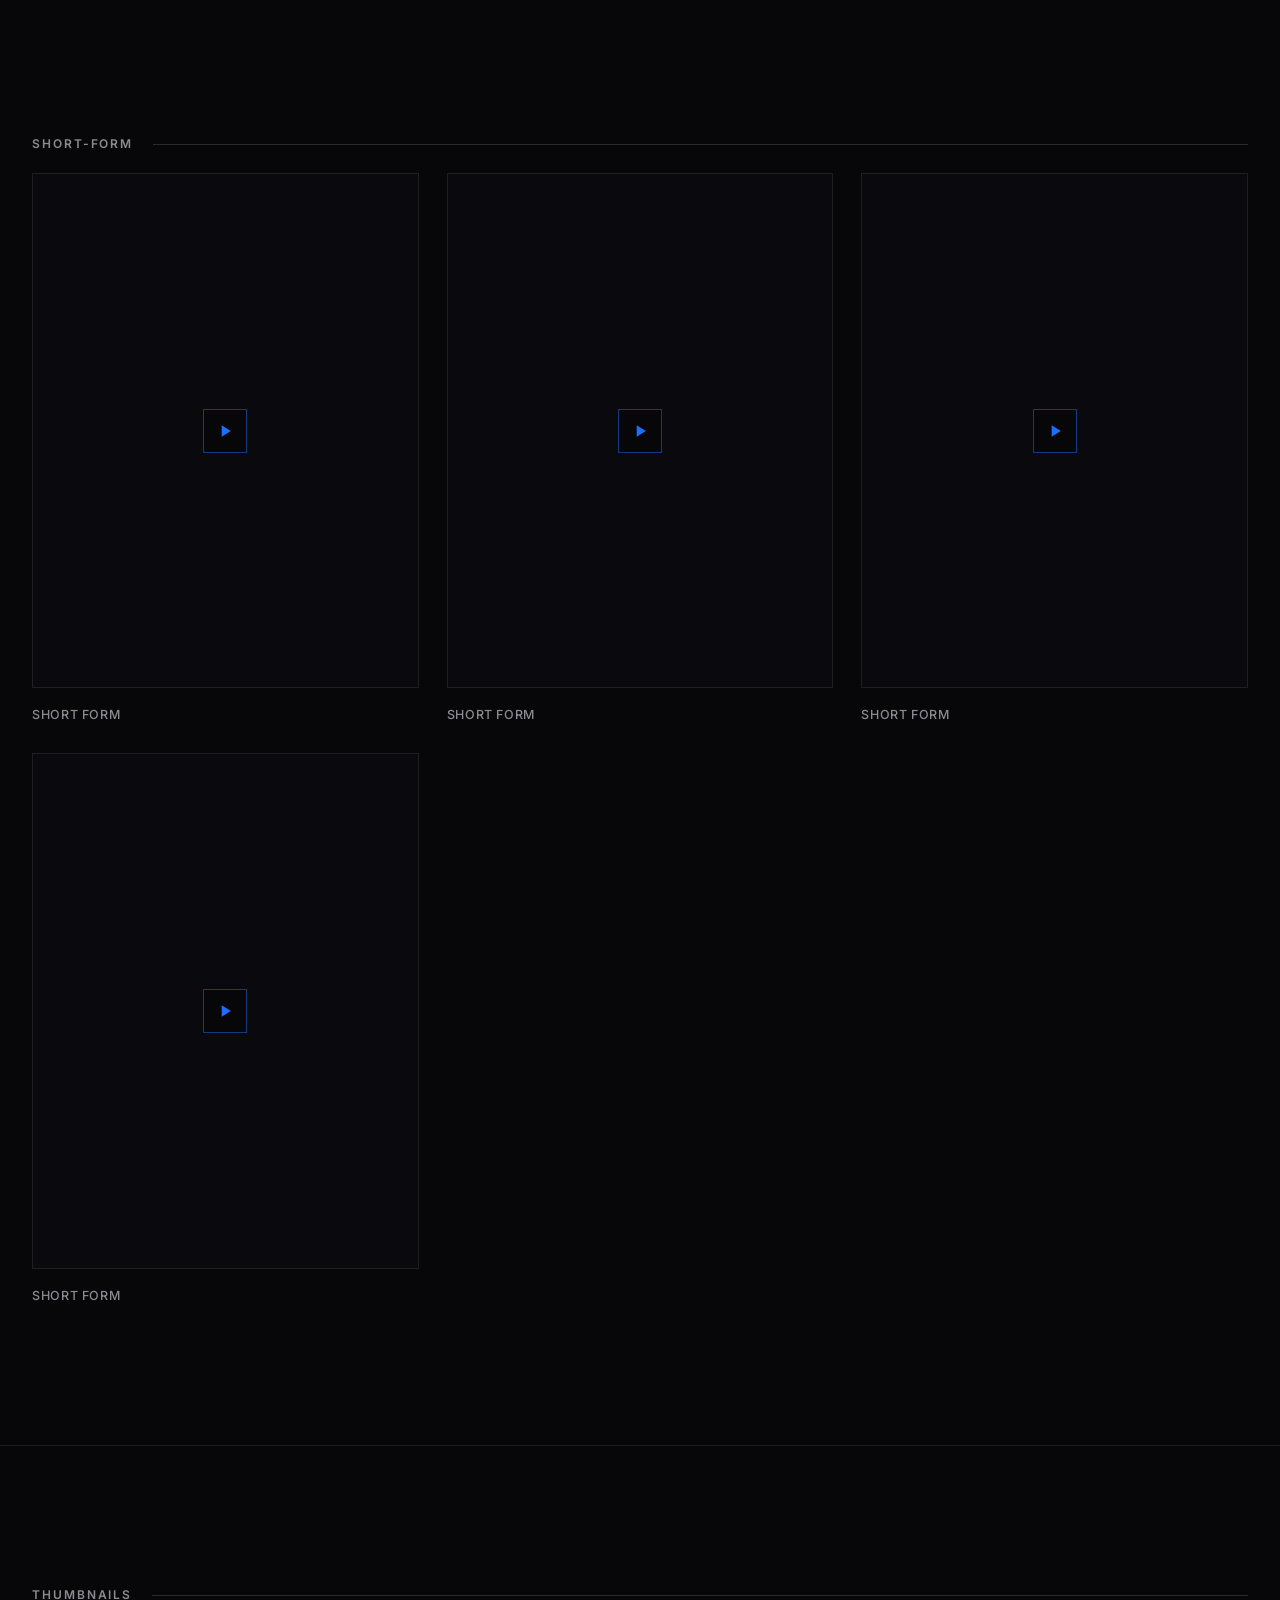
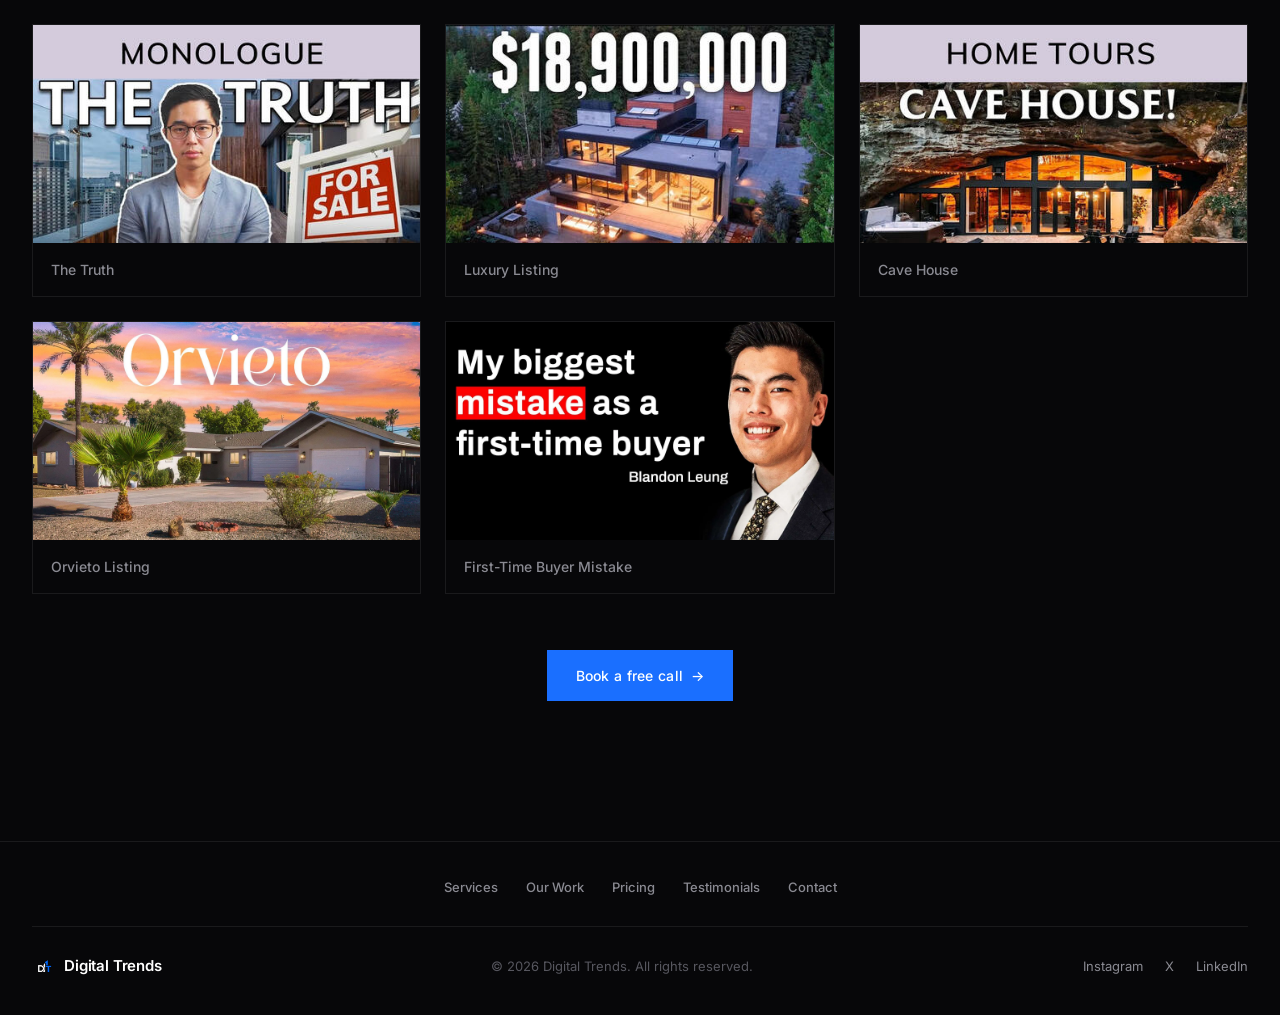
==== commit a2268a2c: "Add files via upload" ====
--- a/our-work.html
+++ b/our-work.html
@@ -179,10 +179,6 @@
       </div>
 
     </div>
-
-    <div class="work-cta reveal">
-      <a href="/#contact" class="btn btn-solid">Book a free call <span class="arrow">→</span></a>
-    </div>
   </div>
 </section>
 
@@ -211,6 +207,10 @@
         <img src="/thumb-first-time-buyer.webp" alt="First-time buyer thumbnail">
         <p class="thumbnail-caption">First-Time Buyer Mistake</p>
       </div>
+    </div>
+
+    <div class="work-cta reveal">
+      <a href="/#contact" class="btn btn-solid">Book a free call <span class="arrow">→</span></a>
     </div>
   </div>
 </section>
